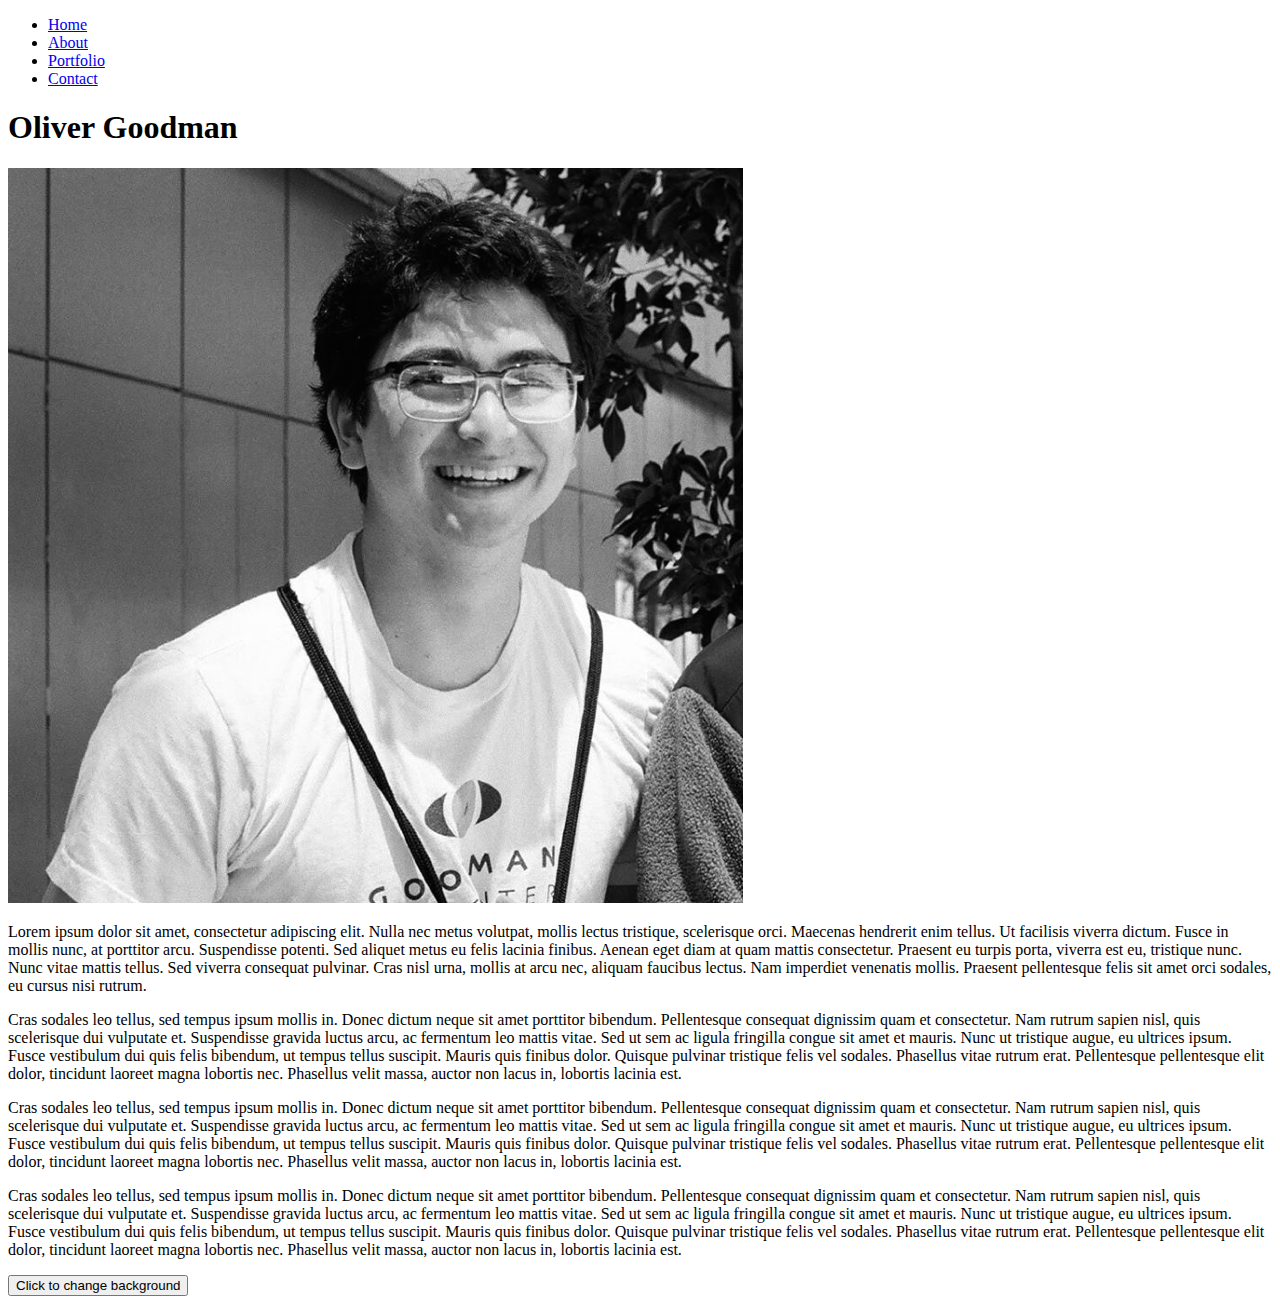
==== static/static_html/index.html @ 8f15d8f4 "loading animations" ====
<!DOCTYPE html>
<html>
	<head>
		<title>
			Oliver Goodman's Page
		</title>
		<link rel="stylesheet" type="text/css" href="css/stylesheet.css">
		<script type="text/javascript" src="js/example.js"></script>
		<script src="https://ajax.googleapis.com/ajax/libs/jquery/1.11.3/jquery.min.js"></script>
		<script type="text/javascript" src="js/script.js"></script>
	</head>

	<body>

		<div id="nav">
			<ul>
				<li><a href="#home">Home</a></li>
				<li><a href="#about">About</a></li>
				<li><a href="#portfolio">Portfolio</a></li>
				<li><a href="#contact">Contact</a></li>
			</ul>
		</div>
		
		<div id="header" class="hidden, slideR">
				<h1>Oliver Goodman</h1>
		</div>


		<div id="body">
			<div class= "hidden, slideL">
				<img id="profpic" src="img/olly.png"/>
			</div>
			<p>Lorem ipsum dolor sit amet, consectetur adipiscing elit. Nulla nec metus volutpat, mollis lectus tristique, scelerisque orci. Maecenas hendrerit enim tellus. Ut facilisis viverra dictum. Fusce in mollis nunc, at porttitor arcu. Suspendisse potenti. Sed aliquet metus eu felis lacinia finibus. Aenean eget diam at quam mattis consectetur. Praesent eu turpis porta, viverra est eu, tristique nunc. Nunc vitae mattis tellus. Sed viverra consequat pulvinar. Cras nisl urna, mollis at arcu nec, aliquam faucibus lectus. Nam imperdiet venenatis mollis. Praesent pellentesque felis sit amet orci sodales, eu cursus nisi rutrum.</p>
			
			<p>Cras sodales leo tellus, sed tempus ipsum mollis in. Donec dictum neque sit amet porttitor bibendum. Pellentesque consequat dignissim quam et consectetur. Nam rutrum sapien nisl, quis scelerisque dui vulputate et. Suspendisse gravida luctus arcu, ac fermentum leo mattis vitae. Sed ut sem ac ligula fringilla congue sit amet et mauris. Nunc ut tristique augue, eu ultrices ipsum. Fusce vestibulum dui quis felis bibendum, ut tempus tellus suscipit. Mauris quis finibus dolor. Quisque pulvinar tristique felis vel sodales. Phasellus vitae rutrum erat. Pellentesque pellentesque elit dolor, tincidunt laoreet magna lobortis nec. Phasellus velit massa, auctor non lacus in, lobortis lacinia est. </p>
			
			<p>Cras sodales leo tellus, sed tempus ipsum mollis in. Donec dictum neque sit amet porttitor bibendum. Pellentesque consequat dignissim quam et consectetur. Nam rutrum sapien nisl, quis scelerisque dui vulputate et. Suspendisse gravida luctus arcu, ac fermentum leo mattis vitae. Sed ut sem ac ligula fringilla congue sit amet et mauris. Nunc ut tristique augue, eu ultrices ipsum. Fusce vestibulum dui quis felis bibendum, ut tempus tellus suscipit. Mauris quis finibus dolor. Quisque pulvinar tristique felis vel sodales. Phasellus vitae rutrum erat. Pellentesque pellentesque elit dolor, tincidunt laoreet magna lobortis nec. Phasellus velit massa, auctor non lacus in, lobortis lacinia est. </p>
			
			<p>Cras sodales leo tellus, sed tempus ipsum mollis in. Donec dictum neque sit amet porttitor bibendum. Pellentesque consequat dignissim quam et consectetur. Nam rutrum sapien nisl, quis scelerisque dui vulputate et. Suspendisse gravida luctus arcu, ac fermentum leo mattis vitae. Sed ut sem ac ligula fringilla congue sit amet et mauris. Nunc ut tristique augue, eu ultrices ipsum. Fusce vestibulum dui quis felis bibendum, ut tempus tellus suscipit. Mauris quis finibus dolor. Quisque pulvinar tristique felis vel sodales. Phasellus vitae rutrum erat. Pellentesque pellentesque elit dolor, tincidunt laoreet magna lobortis nec. Phasellus velit massa, auctor non lacus in, lobortis lacinia est. </p>
			<button type="button" onclick="changeBGColor()">Click to change background</button>
		</div>
	
	</body>
</html>
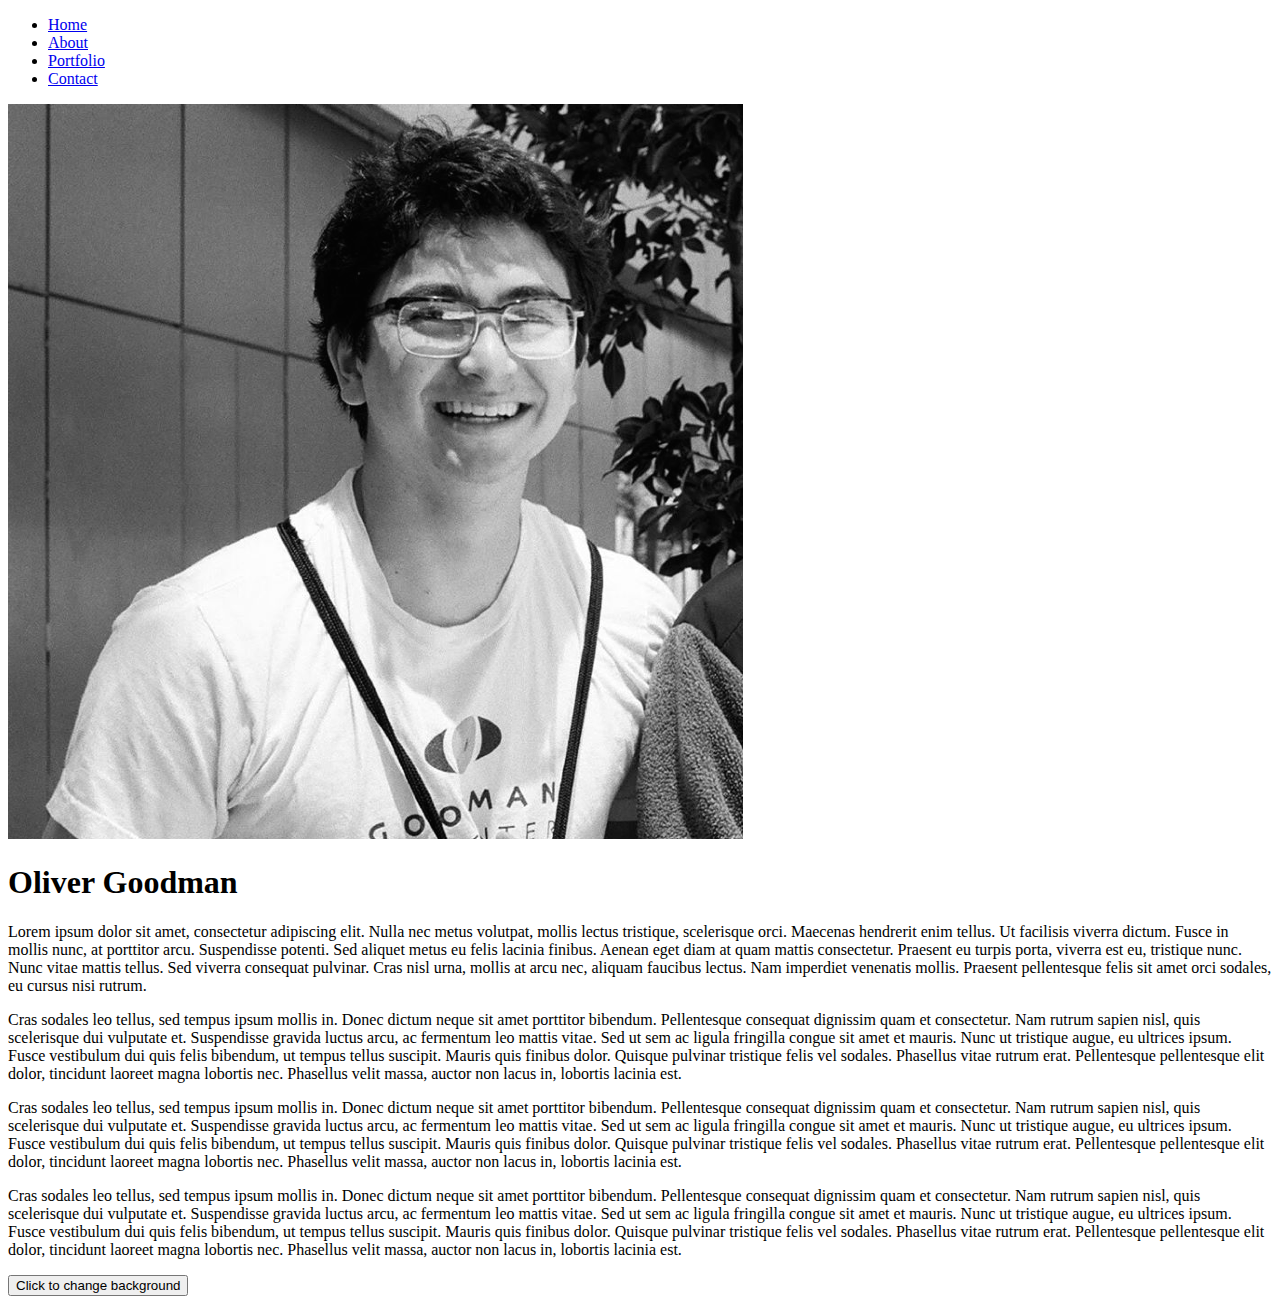
==== commit e411f3d7: "added icons, changed layout" ====
--- a/static/static_html/index.html
+++ b/static/static_html/index.html
@@ -2,7 +2,7 @@
 <html>
 	<head>
 		<title>
-			Oliver Goodman's Page
+			Oliver Goodman
 		</title>
 		<link rel="stylesheet" type="text/css" href="css/stylesheet.css">
 		<script type="text/javascript" src="js/example.js"></script>
@@ -10,35 +10,39 @@
 		<script type="text/javascript" src="js/script.js"></script>
 	</head>
 
-	<body>
+	<div class="transparent">
+		<body>
+			<div id="nav">
+				<ul>
+					<li><a href="index.html">Home</a></li>
+					<li><a href="#about">About</a></li>
+					<li><a href="#portfolio">Portfolio</a></li>
+					<li><a href="contact.html">Contact</a></li>
+				</ul>
+			</div>
+			
+			<div id="header"> <!--class slideR previously here-->
+			
+				<div id="prof-wrapper"> 
+					<img id="profpic" src="img/olly.png"/>
+				</div>
+				<h1>Oliver Goodman</h1>
 
-		<div id="nav">
-			<ul>
-				<li><a href="#home">Home</a></li>
-				<li><a href="#about">About</a></li>
-				<li><a href="#portfolio">Portfolio</a></li>
-				<li><a href="#contact">Contact</a></li>
-			</ul>
-		</div>
-		
-		<div id="header" class="hidden, slideR">
-				<h1>Oliver Goodman</h1>
-		</div>
+			</div>
 
 
-		<div id="body">
-			<div class= "hidden, slideL">
-				<img id="profpic" src="img/olly.png"/>
+			<div id="body">
+				
+				<p>Lorem ipsum dolor sit amet, consectetur adipiscing elit. Nulla nec metus volutpat, mollis lectus tristique, scelerisque orci. Maecenas hendrerit enim tellus. Ut facilisis viverra dictum. Fusce in mollis nunc, at porttitor arcu. Suspendisse potenti. Sed aliquet metus eu felis lacinia finibus. Aenean eget diam at quam mattis consectetur. Praesent eu turpis porta, viverra est eu, tristique nunc. Nunc vitae mattis tellus. Sed viverra consequat pulvinar. Cras nisl urna, mollis at arcu nec, aliquam faucibus lectus. Nam imperdiet venenatis mollis. Praesent pellentesque felis sit amet orci sodales, eu cursus nisi rutrum.</p>
+				
+				<p>Cras sodales leo tellus, sed tempus ipsum mollis in. Donec dictum neque sit amet porttitor bibendum. Pellentesque consequat dignissim quam et consectetur. Nam rutrum sapien nisl, quis scelerisque dui vulputate et. Suspendisse gravida luctus arcu, ac fermentum leo mattis vitae. Sed ut sem ac ligula fringilla congue sit amet et mauris. Nunc ut tristique augue, eu ultrices ipsum. Fusce vestibulum dui quis felis bibendum, ut tempus tellus suscipit. Mauris quis finibus dolor. Quisque pulvinar tristique felis vel sodales. Phasellus vitae rutrum erat. Pellentesque pellentesque elit dolor, tincidunt laoreet magna lobortis nec. Phasellus velit massa, auctor non lacus in, lobortis lacinia est. </p>
+				
+				<p>Cras sodales leo tellus, sed tempus ipsum mollis in. Donec dictum neque sit amet porttitor bibendum. Pellentesque consequat dignissim quam et consectetur. Nam rutrum sapien nisl, quis scelerisque dui vulputate et. Suspendisse gravida luctus arcu, ac fermentum leo mattis vitae. Sed ut sem ac ligula fringilla congue sit amet et mauris. Nunc ut tristique augue, eu ultrices ipsum. Fusce vestibulum dui quis felis bibendum, ut tempus tellus suscipit. Mauris quis finibus dolor. Quisque pulvinar tristique felis vel sodales. Phasellus vitae rutrum erat. Pellentesque pellentesque elit dolor, tincidunt laoreet magna lobortis nec. Phasellus velit massa, auctor non lacus in, lobortis lacinia est. </p>
+				
+				<p>Cras sodales leo tellus, sed tempus ipsum mollis in. Donec dictum neque sit amet porttitor bibendum. Pellentesque consequat dignissim quam et consectetur. Nam rutrum sapien nisl, quis scelerisque dui vulputate et. Suspendisse gravida luctus arcu, ac fermentum leo mattis vitae. Sed ut sem ac ligula fringilla congue sit amet et mauris. Nunc ut tristique augue, eu ultrices ipsum. Fusce vestibulum dui quis felis bibendum, ut tempus tellus suscipit. Mauris quis finibus dolor. Quisque pulvinar tristique felis vel sodales. Phasellus vitae rutrum erat. Pellentesque pellentesque elit dolor, tincidunt laoreet magna lobortis nec. Phasellus velit massa, auctor non lacus in, lobortis lacinia est. </p>
+				<button type="button" onclick="changeBGColor()">Click to change background</button>
 			</div>
-			<p>Lorem ipsum dolor sit amet, consectetur adipiscing elit. Nulla nec metus volutpat, mollis lectus tristique, scelerisque orci. Maecenas hendrerit enim tellus. Ut facilisis viverra dictum. Fusce in mollis nunc, at porttitor arcu. Suspendisse potenti. Sed aliquet metus eu felis lacinia finibus. Aenean eget diam at quam mattis consectetur. Praesent eu turpis porta, viverra est eu, tristique nunc. Nunc vitae mattis tellus. Sed viverra consequat pulvinar. Cras nisl urna, mollis at arcu nec, aliquam faucibus lectus. Nam imperdiet venenatis mollis. Praesent pellentesque felis sit amet orci sodales, eu cursus nisi rutrum.</p>
-			
-			<p>Cras sodales leo tellus, sed tempus ipsum mollis in. Donec dictum neque sit amet porttitor bibendum. Pellentesque consequat dignissim quam et consectetur. Nam rutrum sapien nisl, quis scelerisque dui vulputate et. Suspendisse gravida luctus arcu, ac fermentum leo mattis vitae. Sed ut sem ac ligula fringilla congue sit amet et mauris. Nunc ut tristique augue, eu ultrices ipsum. Fusce vestibulum dui quis felis bibendum, ut tempus tellus suscipit. Mauris quis finibus dolor. Quisque pulvinar tristique felis vel sodales. Phasellus vitae rutrum erat. Pellentesque pellentesque elit dolor, tincidunt laoreet magna lobortis nec. Phasellus velit massa, auctor non lacus in, lobortis lacinia est. </p>
-			
-			<p>Cras sodales leo tellus, sed tempus ipsum mollis in. Donec dictum neque sit amet porttitor bibendum. Pellentesque consequat dignissim quam et consectetur. Nam rutrum sapien nisl, quis scelerisque dui vulputate et. Suspendisse gravida luctus arcu, ac fermentum leo mattis vitae. Sed ut sem ac ligula fringilla congue sit amet et mauris. Nunc ut tristique augue, eu ultrices ipsum. Fusce vestibulum dui quis felis bibendum, ut tempus tellus suscipit. Mauris quis finibus dolor. Quisque pulvinar tristique felis vel sodales. Phasellus vitae rutrum erat. Pellentesque pellentesque elit dolor, tincidunt laoreet magna lobortis nec. Phasellus velit massa, auctor non lacus in, lobortis lacinia est. </p>
-			
-			<p>Cras sodales leo tellus, sed tempus ipsum mollis in. Donec dictum neque sit amet porttitor bibendum. Pellentesque consequat dignissim quam et consectetur. Nam rutrum sapien nisl, quis scelerisque dui vulputate et. Suspendisse gravida luctus arcu, ac fermentum leo mattis vitae. Sed ut sem ac ligula fringilla congue sit amet et mauris. Nunc ut tristique augue, eu ultrices ipsum. Fusce vestibulum dui quis felis bibendum, ut tempus tellus suscipit. Mauris quis finibus dolor. Quisque pulvinar tristique felis vel sodales. Phasellus vitae rutrum erat. Pellentesque pellentesque elit dolor, tincidunt laoreet magna lobortis nec. Phasellus velit massa, auctor non lacus in, lobortis lacinia est. </p>
-			<button type="button" onclick="changeBGColor()">Click to change background</button>
-		</div>
-	
-	</body>
+		
+		</body>
+	</div>
 </html>
